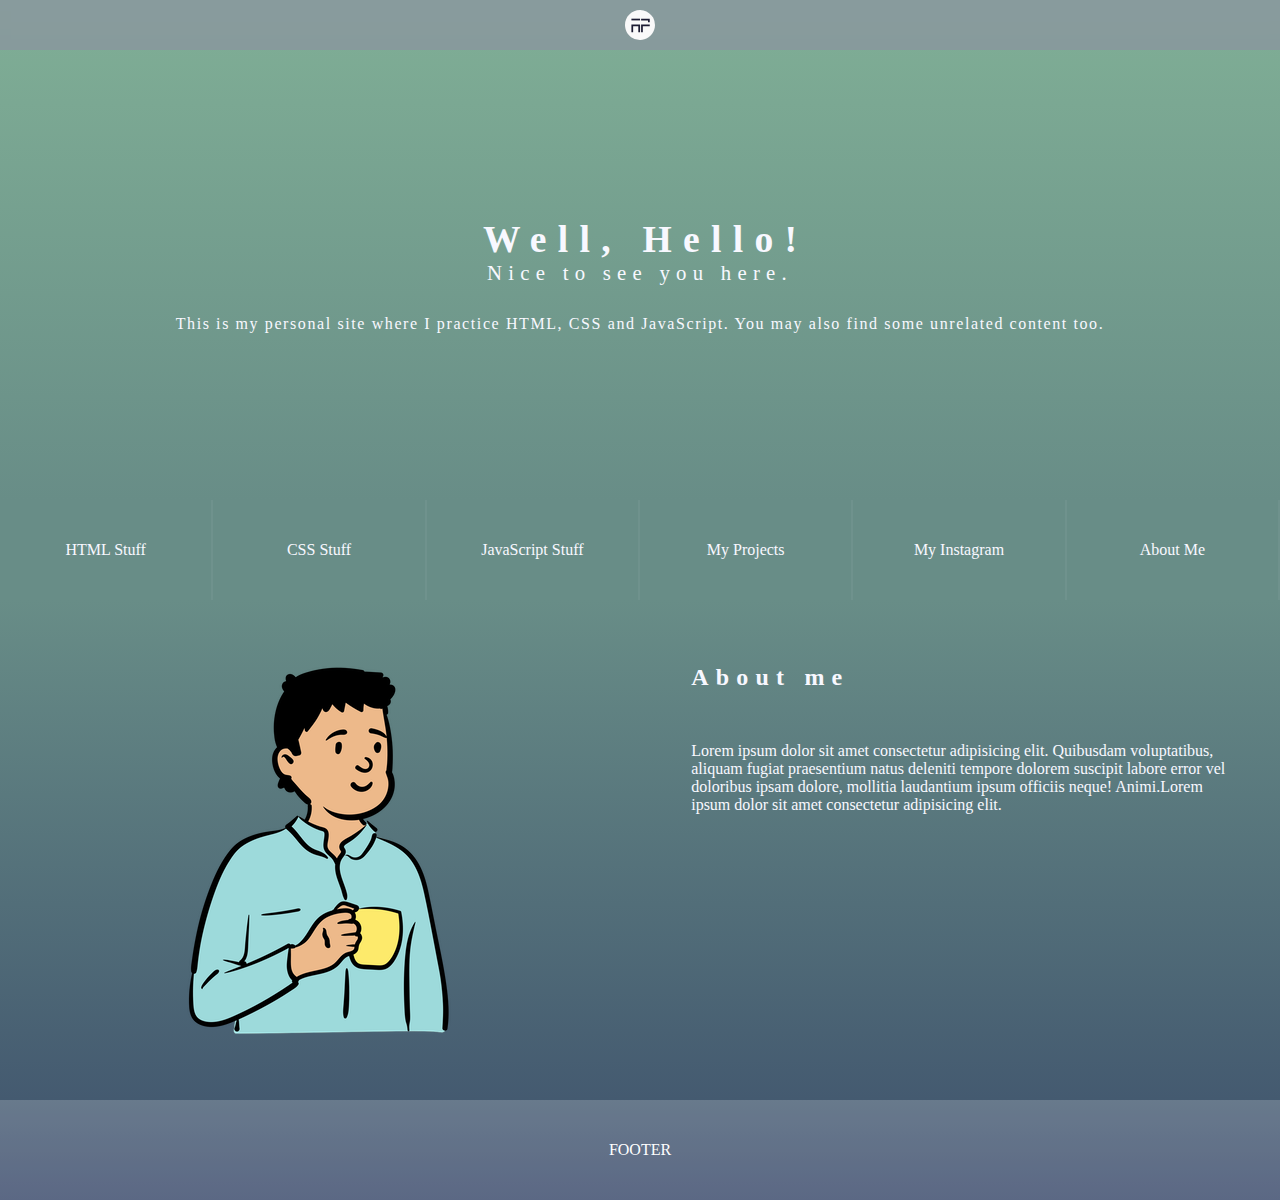
==== index.html @ 5094471c "Update index.html" ====
<!DOCTYPE html>
<html lang="en">
<head>
    <meta charset="UTF-8">
    <meta http-equiv="X-UA-Compatible" content="IE=edge">
    <meta name="viewport" content="width=device-width, initial-scale=1.0">
    <link rel="stylesheet" href="index.css">
    <title>Home Page</title>
    <link rel="shortcut icon" type="image/png" href="Images/favicon.png">
</head>
<body>
    <div class="page">
<!-- Header starts --> 

        <header class ="section section-outer header">
            <div class="section-inner menu">
                <a class="header-logo" href="index.html"><img src="Images/AP logo 4.svg" alt="Site logo"></a>
            </div>
            <div class="section-inner welcome">
                <span class="upper-text">Well, Hello!</span>
                <span class="lower-text lower-text-first">Nice to see you here.</span>
                <span class="lower-text lower-text-second">This is my personal site where I practice HTML, CSS and JavaScript.
                    You may also find some unrelated content too.
                    </span>
            </div>
        </header>

        <nav class="section section-outer features">
            <div class="fetures-section section-inner feature-html">
                <a class="features-links" href="index.html">HTML Stuff</a>
            </div>
            <div class="fetures-section section-inner feature-css">
                <a class="features-links" href="index.html">CSS Stuff</a>
            </div>
            <div class="fetures-section section-inner feature-js">
                <a class="features-links" href="date-and-time.html">JavaScript Stuff</a>
            </div>
            <div class="fetures-section section-inner feature-my-projects">
                <a class="features-links" href="index.html">My Projects</a>
            </div>
            <div class="fetures-section section-inner feature-insta">
                <a class="features-links" href="index.html">My Instagram</a>
            </div>
            <div class="fetures-section section-inner feature-about-me">
                <a class="features-links" href="index.html#content">About Me</a>
            </div>
        </nav>
        
        <section class="section section-outer content" id="content">

            <div class="content-section section-inner content-illustration">
                <img class="content-illustration-img" src="Images/Open-Peeps-Bust.png" alt="illustration">
            </div>

            <div class="content-section section-inner content-text">
                <h2 class="actual-text content-text-head">About me</h2>
                <p class="actual-text content-text-paragraph">Lorem ipsum dolor sit amet consectetur
                    adipisicing elit. Quibusdam voluptatibus, aliquam fugiat
                    praesentium natus deleniti tempore dolorem suscipit labore
                    error vel doloribus ipsam dolore, mollitia laudantium ipsum
                    officiis neque! Animi.Lorem ipsum dolor sit amet consectetur
                    adipisicing elit.</p>

            </div>         

        </section>



        <footer class="section section-outer footer">
            <div class=footer-inner>FOOTER</div>
        </footer>

    </div>
</body>
</html>

<!-- <nav class="section menu">menu</nav>
<section class="section welcome">welcome</section> -->
---- index.css ----
/* Fonts */

/* IBM Plex Sans Thai Looped */
@import url('https://fonts.googleapis.com/css2?family=IBM+Plex+Sans+Thai+Looped&display=swap');

/* All document setings */

* {
    margin: 0;
    padding: 0;
    box-sizing: border-box;
   
}

/* Responsive styles */

/* Mobile */
@media only screen and (max-width: 400px) {
    .feature-html,
    .feature-css,
    .feature-js,
    .feature-my-projects,
    .feature-insta,
    .feature-about-me {
        width: 100%;
    }

    .content-illustration,
    .content-text {
        min-width: 100%;
        max-height: 600px;
    }

    .upper-text {
        margin-bottom: 20px;
        font-size: 15px;
    }

}

/* Tablet */
@media only screen and (min-width: 401px) and (max-width: 960px) {
    .feature-html,
    .feature-css,
    .feature-js,
    .feature-my-projects,
    .feature-insta,
    .feature-about-me,
    .content-illustration,
    .content-text {
        width: 50%;
    }
}

/* Desktop */
@media only screen and (min-width: 961px) {
    .feature-html,
    .feature-css,
    .feature-js,
    .feature-my-projects,
    .feature-insta,
    .feature-about-me {
        width: 25%;
        max-width: 16.666666%;
        height: 100px;
    }
    .content-illustration,
    .content-text {
        width: 50%;
    }
}




/* General settings */

* 
    background: #000 !important;
    color: #0f0 !important;
    outline: solid #f00 1px !important;
  } 

body, html {
    font-family: IBM Plex Sans Thai Looped;
    min-height: 100vh;
    overflow-x: hidden; 
}

a {
    text-decoration: none;
    color: black;
}

/* Main parent element */
.page {
    display: flex;
    flex-wrap: wrap;

}

/* Main child element */
.section {
    width: 100%;
 /* Delete this, so you can change every other childs height */
    display: flex;
    justify-content: center;
}


/* HEADER */
.header {
    /* background-color: #80af96; This was: #9DCFB4 */
background: rgb(128,175,150);
background: linear-gradient(180deg, rgba(128,175,150,1) 0%, rgba(104,141,135,1) 100%);
    display: flex;
    height: 500px;
}

/* Sub-Main parent element */
.section-outer {
/*     display: flex; */
    flex-wrap: wrap;
}

/* Sub-Main child element */
/* Here we have a 100% width proprety, so any future sections won't change because of screen size */
.header .section-inner {
    width: 100%;
    display: flex;
    justify-content: center;
    align-items: center;
}

/* This element is fixed at the top, overlaying other elements below it. */
.menu {
    height: 50px;
    position: fixed;
    background-color: rgba(139, 147, 160, 0.7);
/*     background-blend-mode: multiply; */
    backdrop-filter: blur(5px);
}

.header-logo {
    height: 30px;
    width: 30px;
}


/* If we set height to 100% it almost looks perfect but there will be 40px behind the menu
(it is overlaying). So I added a menu tall margint to top and a 90% height (100% = .header 400px height;
90% = 360px) */
.welcome {
    height: 90%;
    margin-top: 50px;
    flex-direction: column;
}
.upper-text,
.lower-text {
    text-align: center;
    justify-content: center;
    align-items: center;
    padding: 0 7.5%;
    color: #F8F8FF;
}
.upper-text {
    font-size: 2.35em;
    letter-spacing: .3em;
    margin-right: -0.3em;
    font-weight: 600;
    text-align: center;
}

.lower-text-first {
    font-size: 1.3em;
    letter-spacing: .3em;
}

.lower-text-second {
    margin-top: 30px;
    font-size: 1em;
    letter-spacing: .1em;
}




/* FEATURES */
.features {
/*     background-color: #80af96; */

background: rgb(128,175,150);
background: linear-gradient(180deg, rgba(104,141,135,1) 0%, rgba(104,141,135,1) 100%);
}

/* Sub-Main child element */
/*  Here we dont have a 100% width proprety, so the future sections can change because of screen size  */
.features .section-inner {
    border-right: 2px solid rgba(255,255,255,.05);
    display: flex;
    justify-content: center;
    align-items: center;
    min-height: 50px;
}

.features-links {
    min-height: 100px;
    width: 100%;
    justify-content: center;
    align-items: center;
    text-align: center;
    display: flex;
    color: #F8F8FF;
}

/* .features-links:hover {
    background-color: #F2F3F4;
} */

/* https://www.youtube.com/watch?v=ceNMP-aQkQ4 Based on this tutorial */
.fetures-section {
    position: relative;
    z-index: 1;
}


/* https://www.youtube.com/watch?v=ceNMP-aQkQ4 Based on this tutorial */
.features-links::after {
    content: "";
    position: absolute;
    top: 0;
    left: 0;
    width: 100%;
    height: 100%;
    background-color: rgba(0,0,0,.07);
    z-index: -1;
    transform: scale(0);
/*     transform-origin: center; */
    transition: transform 300ms ease-in;
    
}
.features-links:hover::after {
    transform: scale(1);
} 



/* Content */

.content {
/*     background-color:  #344466; */
background: rgb(104,141,135);
background: linear-gradient(180deg, rgba(104,141,135,1) 0%, rgba(68,90,112,1) 100%);

    min-height: 500px;

}

.content .section-inner:not(.content-text) {
    height: 500px;
/*     border: 2px solid white; */
    display: flex;
    justify-content: center;
    align-items: center;
}



.content-illustration {
    height: 100%;
}

.content-illustration-img {
    max-width: 70%;

}


.content-text {
/*     background-color: slategrey; */
    flex-wrap: wrap;
    justify-content: center;
    display: inline-block;
    

} 
.actual-text {
    margin: 8%;
    color: #F8F8FF;
}

.content-text-head {
    margin-top: 10%;
    letter-spacing: .3em;
    margin-right: -0.3em;
    font-weight: 600;
}




/* FOOTER */
.footer {
    background: rgb(68,90,112);
    background: linear-gradient(180deg, rgba(68,90,112,1) 0%, rgba(52,68,102,1) 100%);
    height: 100px;
    display: flex;
    color: white;
}

.footer-inner {
    background-color: rgba(248, 248, 255, .2);
    width: 100%;
    height: 100%;
    text-align: center;
    display: flex;
    align-items: center;
    justify-content: center;
}
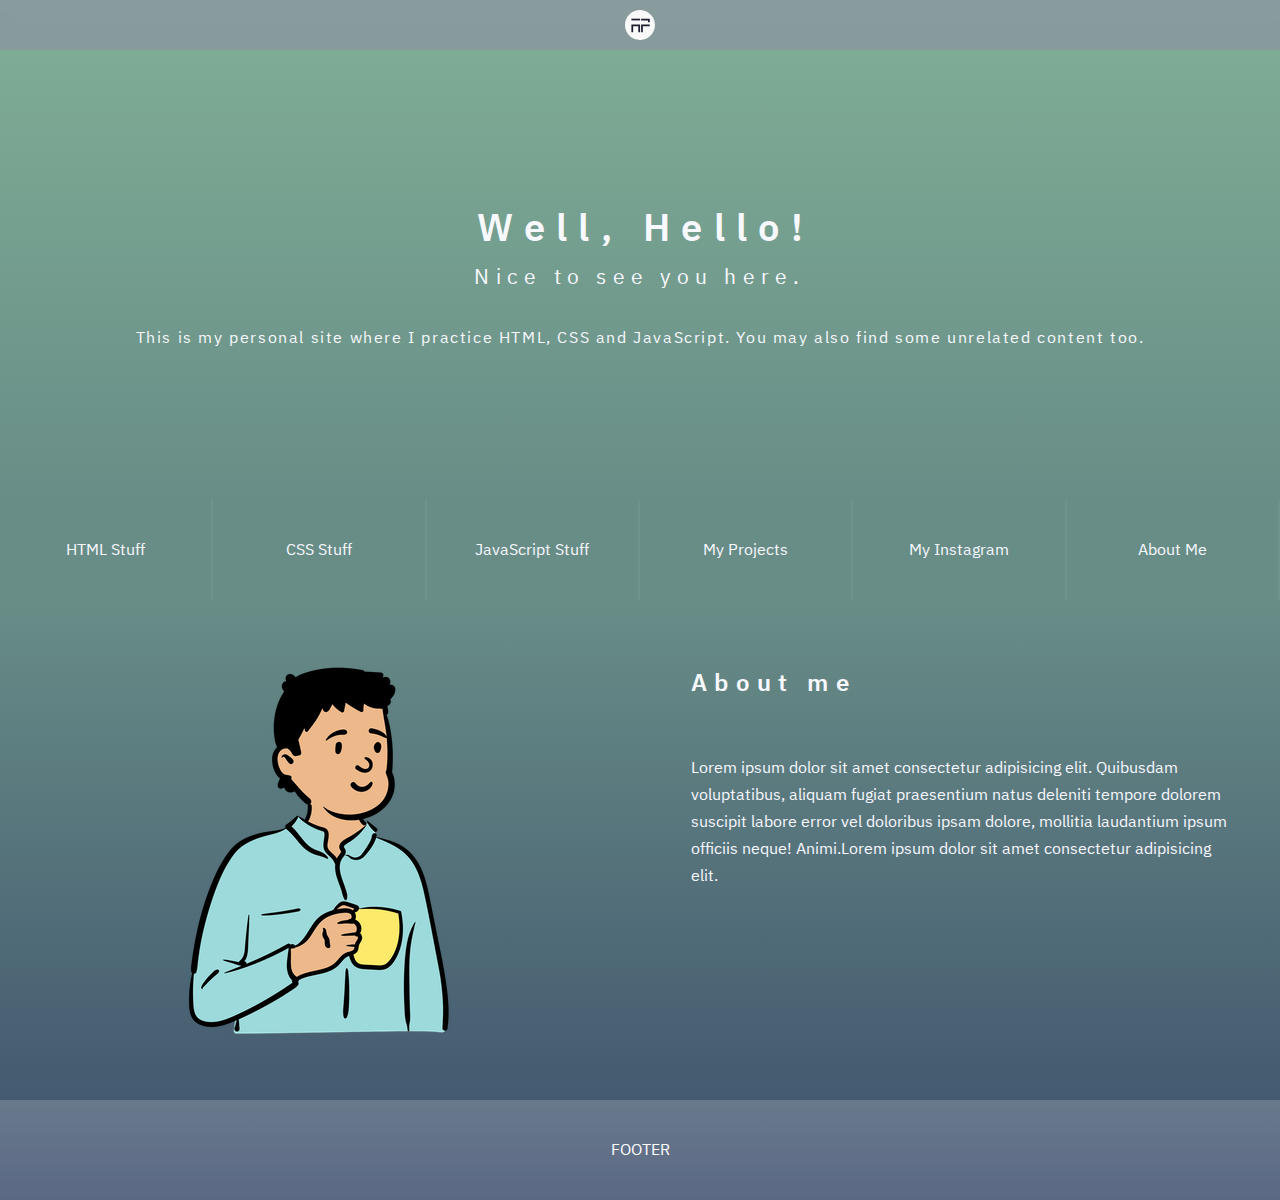
==== commit 288dd32d: "Overwrite" ====
--- a/index.html
+++ b/index.html
@@ -1,79 +1,79 @@
-<!DOCTYPE html>
-<html lang="en">
-<head>
-    <meta charset="UTF-8">
-    <meta http-equiv="X-UA-Compatible" content="IE=edge">
-    <meta name="viewport" content="width=device-width, initial-scale=1.0">
-    <link rel="stylesheet" href="index.css">
-    <title>Home Page</title>
-    <link rel="shortcut icon" type="image/png" href="Images/favicon.png">
-</head>
-<body>
-    <div class="page">
-<!-- Header starts --> 
-
-        <header class ="section section-outer header">
-            <div class="section-inner menu">
-                <a class="header-logo" href="index.html"><img src="Images/AP logo 4.svg" alt="Site logo"></a>
-            </div>
-            <div class="section-inner welcome">
-                <span class="upper-text">Well, Hello!</span>
-                <span class="lower-text lower-text-first">Nice to see you here.</span>
-                <span class="lower-text lower-text-second">This is my personal site where I practice HTML, CSS and JavaScript.
-                    You may also find some unrelated content too.
-                    </span>
-            </div>
-        </header>
-
-        <nav class="section section-outer features">
-            <div class="fetures-section section-inner feature-html">
-                <a class="features-links" href="index.html">HTML Stuff</a>
-            </div>
-            <div class="fetures-section section-inner feature-css">
-                <a class="features-links" href="index.html">CSS Stuff</a>
-            </div>
-            <div class="fetures-section section-inner feature-js">
-                <a class="features-links" href="date-and-time.html">JavaScript Stuff</a>
-            </div>
-            <div class="fetures-section section-inner feature-my-projects">
-                <a class="features-links" href="index.html">My Projects</a>
-            </div>
-            <div class="fetures-section section-inner feature-insta">
-                <a class="features-links" href="index.html">My Instagram</a>
-            </div>
-            <div class="fetures-section section-inner feature-about-me">
-                <a class="features-links" href="index.html#content">About Me</a>
-            </div>
-        </nav>
-        
-        <section class="section section-outer content" id="content">
-
-            <div class="content-section section-inner content-illustration">
-                <img class="content-illustration-img" src="Images/Open-Peeps-Bust.png" alt="illustration">
-            </div>
-
-            <div class="content-section section-inner content-text">
-                <h2 class="actual-text content-text-head">About me</h2>
-                <p class="actual-text content-text-paragraph">Lorem ipsum dolor sit amet consectetur
-                    adipisicing elit. Quibusdam voluptatibus, aliquam fugiat
-                    praesentium natus deleniti tempore dolorem suscipit labore
-                    error vel doloribus ipsam dolore, mollitia laudantium ipsum
-                    officiis neque! Animi.Lorem ipsum dolor sit amet consectetur
-                    adipisicing elit.</p>
-
-            </div>         
-
-        </section>
-
-
-
-        <footer class="section section-outer footer">
-            <div class=footer-inner>FOOTER</div>
-        </footer>
-
-    </div>
-</body>
-</html>
-
-<!-- <nav class="section menu">menu</nav>
-<section class="section welcome">welcome</section> -->
+<!DOCTYPE html>
+<html lang="en">
+<head>
+    <meta charset="UTF-8">
+    <meta http-equiv="X-UA-Compatible" content="IE=edge">
+    <meta name="viewport" content="width=device-width, initial-scale=1.0">
+    <link rel="stylesheet" href="index.css">
+    <title>Home Page</title>
+    <link rel="shortcut icon" type="image/png" href="Images/favicon.png">
+</head>
+<body>
+    <div class="page">
+<!-- Header starts --> 
+
+        <header class ="section section-outer header">
+            <div class="section-inner menu">
+                <a class="header-logo" href="index.html"><img src="Images/AP logo 4.svg" alt="Site logo"></a>
+            </div>
+            <div class="section-inner welcome">
+                <span class="upper-text">Well, Hello!</span>
+                <span class="lower-text lower-text-first">Nice to see you here.</span>
+                <span class="lower-text lower-text-second">This is my personal site where I practice HTML, CSS and JavaScript.
+                    You may also find some unrelated content too.
+                    </span>
+            </div>
+        </header>
+
+        <nav class="section section-outer features">
+            <div class="fetures-section section-inner feature-html">
+                <a class="features-links" href="index.html">HTML Stuff</a>
+            </div>
+            <div class="fetures-section section-inner feature-css">
+                <a class="features-links" href="index.html">CSS Stuff</a>
+            </div>
+            <div class="fetures-section section-inner feature-js">
+                <a class="features-links" href="date-and-time.html">JavaScript Stuff</a>
+            </div>
+            <div class="fetures-section section-inner feature-my-projects">
+                <a class="features-links" href="index.html">My Projects</a>
+            </div>
+            <div class="fetures-section section-inner feature-insta">
+                <a class="features-links" href="index.html">My Instagram</a>
+            </div>
+            <div class="fetures-section section-inner feature-about-me">
+                <a class="features-links" href="index.html#content">About Me</a>
+            </div>
+        </nav>
+        
+        <section class="section section-outer content" id="content">
+
+            <div class="content-section section-inner content-illustration">
+                <img class="content-illustration-img" src="Images/Open-Peeps-Bust.png" alt="illustration">
+            </div>
+
+            <div class="content-section section-inner content-text">
+                <h2 class="actual-text content-text-head">About me</h2>
+                <p class="actual-text content-text-paragraph">Lorem ipsum dolor sit amet consectetur
+                    adipisicing elit. Quibusdam voluptatibus, aliquam fugiat
+                    praesentium natus deleniti tempore dolorem suscipit labore
+                    error vel doloribus ipsam dolore, mollitia laudantium ipsum
+                    officiis neque! Animi.Lorem ipsum dolor sit amet consectetur
+                    adipisicing elit.</p>
+
+            </div>         
+
+        </section>
+
+
+
+        <footer class="section section-outer footer">
+            <div class=footer-inner>FOOTER</div>
+        </footer>
+
+    </div>
+</body>
+</html>
+
+<!-- <nav class="section menu">menu</nav>
+<section class="section welcome">welcome</section> -->
--- a/index.css
+++ b/index.css
@@ -1,320 +1,315 @@
-/* Fonts */
-
-/* IBM Plex Sans Thai Looped */
-@import url('https://fonts.googleapis.com/css2?family=IBM+Plex+Sans+Thai+Looped&display=swap');
-
-/* All document setings */
-
-* {
-    margin: 0;
-    padding: 0;
-    box-sizing: border-box;
-   
-}
-
-/* Responsive styles */
-
-/* Mobile */
-@media only screen and (max-width: 400px) {
-    .feature-html,
-    .feature-css,
-    .feature-js,
-    .feature-my-projects,
-    .feature-insta,
-    .feature-about-me {
-        width: 100%;
-    }
-
-    .content-illustration,
-    .content-text {
-        min-width: 100%;
-        max-height: 600px;
-    }
-
-    .upper-text {
-        margin-bottom: 20px;
-        font-size: 15px;
-    }
-
-}
-
-/* Tablet */
-@media only screen and (min-width: 401px) and (max-width: 960px) {
-    .feature-html,
-    .feature-css,
-    .feature-js,
-    .feature-my-projects,
-    .feature-insta,
-    .feature-about-me,
-    .content-illustration,
-    .content-text {
-        width: 50%;
-    }
-}
-
-/* Desktop */
-@media only screen and (min-width: 961px) {
-    .feature-html,
-    .feature-css,
-    .feature-js,
-    .feature-my-projects,
-    .feature-insta,
-    .feature-about-me {
-        width: 25%;
-        max-width: 16.666666%;
-        height: 100px;
-    }
-    .content-illustration,
-    .content-text {
-        width: 50%;
-    }
-}
-
-
-
-
-/* General settings */
-
-* 
-    background: #000 !important;
-    color: #0f0 !important;
-    outline: solid #f00 1px !important;
-  } 
-
-body, html {
-    font-family: IBM Plex Sans Thai Looped;
-    min-height: 100vh;
-    overflow-x: hidden; 
-}
-
-a {
-    text-decoration: none;
-    color: black;
-}
-
-/* Main parent element */
-.page {
-    display: flex;
-    flex-wrap: wrap;
-
-}
-
-/* Main child element */
-.section {
-    width: 100%;
- /* Delete this, so you can change every other childs height */
-    display: flex;
-    justify-content: center;
-}
-
-
-/* HEADER */
-.header {
-    /* background-color: #80af96; This was: #9DCFB4 */
-background: rgb(128,175,150);
-background: linear-gradient(180deg, rgba(128,175,150,1) 0%, rgba(104,141,135,1) 100%);
-    display: flex;
-    height: 500px;
-}
-
-/* Sub-Main parent element */
-.section-outer {
-/*     display: flex; */
-    flex-wrap: wrap;
-}
-
-/* Sub-Main child element */
-/* Here we have a 100% width proprety, so any future sections won't change because of screen size */
-.header .section-inner {
-    width: 100%;
-    display: flex;
-    justify-content: center;
-    align-items: center;
-}
-
-/* This element is fixed at the top, overlaying other elements below it. */
-.menu {
-    height: 50px;
-    position: fixed;
-    background-color: rgba(139, 147, 160, 0.7);
-/*     background-blend-mode: multiply; */
-    backdrop-filter: blur(5px);
-}
-
-.header-logo {
-    height: 30px;
-    width: 30px;
-}
-
-
-/* If we set height to 100% it almost looks perfect but there will be 40px behind the menu
-(it is overlaying). So I added a menu tall margint to top and a 90% height (100% = .header 400px height;
-90% = 360px) */
-.welcome {
-    height: 90%;
-    margin-top: 50px;
-    flex-direction: column;
-}
-.upper-text,
-.lower-text {
-    text-align: center;
-    justify-content: center;
-    align-items: center;
-    padding: 0 7.5%;
-    color: #F8F8FF;
-}
-.upper-text {
-    font-size: 2.35em;
-    letter-spacing: .3em;
-    margin-right: -0.3em;
-    font-weight: 600;
-    text-align: center;
-}
-
-.lower-text-first {
-    font-size: 1.3em;
-    letter-spacing: .3em;
-}
-
-.lower-text-second {
-    margin-top: 30px;
-    font-size: 1em;
-    letter-spacing: .1em;
-}
-
-
-
-
-/* FEATURES */
-.features {
-/*     background-color: #80af96; */
-
-background: rgb(128,175,150);
-background: linear-gradient(180deg, rgba(104,141,135,1) 0%, rgba(104,141,135,1) 100%);
-}
-
-/* Sub-Main child element */
-/*  Here we dont have a 100% width proprety, so the future sections can change because of screen size  */
-.features .section-inner {
-    border-right: 2px solid rgba(255,255,255,.05);
-    display: flex;
-    justify-content: center;
-    align-items: center;
-    min-height: 50px;
-}
-
-.features-links {
-    min-height: 100px;
-    width: 100%;
-    justify-content: center;
-    align-items: center;
-    text-align: center;
-    display: flex;
-    color: #F8F8FF;
-}
-
-/* .features-links:hover {
-    background-color: #F2F3F4;
-} */
-
-/* https://www.youtube.com/watch?v=ceNMP-aQkQ4 Based on this tutorial */
-.fetures-section {
-    position: relative;
-    z-index: 1;
-}
-
-
-/* https://www.youtube.com/watch?v=ceNMP-aQkQ4 Based on this tutorial */
-.features-links::after {
-    content: "";
-    position: absolute;
-    top: 0;
-    left: 0;
-    width: 100%;
-    height: 100%;
-    background-color: rgba(0,0,0,.07);
-    z-index: -1;
-    transform: scale(0);
-/*     transform-origin: center; */
-    transition: transform 300ms ease-in;
-    
-}
-.features-links:hover::after {
-    transform: scale(1);
-} 
-
-
-
-/* Content */
-
-.content {
-/*     background-color:  #344466; */
-background: rgb(104,141,135);
-background: linear-gradient(180deg, rgba(104,141,135,1) 0%, rgba(68,90,112,1) 100%);
-
-    min-height: 500px;
-
-}
-
-.content .section-inner:not(.content-text) {
-    height: 500px;
-/*     border: 2px solid white; */
-    display: flex;
-    justify-content: center;
-    align-items: center;
-}
-
-
-
-.content-illustration {
-    height: 100%;
-}
-
-.content-illustration-img {
-    max-width: 70%;
-
-}
-
-
-.content-text {
-/*     background-color: slategrey; */
-    flex-wrap: wrap;
-    justify-content: center;
-    display: inline-block;
-    
-
-} 
-.actual-text {
-    margin: 8%;
-    color: #F8F8FF;
-}
-
-.content-text-head {
-    margin-top: 10%;
-    letter-spacing: .3em;
-    margin-right: -0.3em;
-    font-weight: 600;
-}
-
-
-
-
-/* FOOTER */
-.footer {
-    background: rgb(68,90,112);
-    background: linear-gradient(180deg, rgba(68,90,112,1) 0%, rgba(52,68,102,1) 100%);
-    height: 100px;
-    display: flex;
-    color: white;
-}
-
-.footer-inner {
-    background-color: rgba(248, 248, 255, .2);
-    width: 100%;
-    height: 100%;
-    text-align: center;
-    display: flex;
-    align-items: center;
-    justify-content: center;
-}
-    
+/* Fonts */
+
+/* IBM Plex Sans Thai Looped */
+@import url('https://fonts.googleapis.com/css2?family=IBM+Plex+Sans+Thai+Looped&display=swap');
+
+/* All document setings */
+
+* {
+    margin: 0;
+    padding: 0;
+    box-sizing: border-box;
+   
+}
+
+/* Responsive styles */
+
+/* Mobile */
+@media only screen and (max-width: 400px) {
+    .feature-html,
+    .feature-css,
+    .feature-js,
+    .feature-my-projects,
+    .feature-insta,
+    .feature-about-me {
+        width: 100%;
+    }
+
+    .content-illustration,
+    .content-text {
+        min-width: 100%;
+        max-height: 600px;
+    }
+
+    .upper-text {
+        margin-bottom: 20px;
+        font-size: 15px;
+    }
+
+}
+
+/* Tablet */
+@media only screen and (min-width: 401px) and (max-width: 960px) {
+    .feature-html,
+    .feature-css,
+    .feature-js,
+    .feature-my-projects,
+    .feature-insta,
+    .feature-about-me,
+    .content-illustration,
+    .content-text {
+        width: 50%;
+    }
+}
+
+/* Desktop */
+@media only screen and (min-width: 961px) {
+    .feature-html,
+    .feature-css,
+    .feature-js,
+    .feature-my-projects,
+    .feature-insta,
+    .feature-about-me {
+        width: 25%;
+        max-width: 16.666666%;
+        height: 100px;
+    }
+    .content-illustration,
+    .content-text {
+        width: 50%;
+    }
+}
+
+
+
+
+/* General settings */
+
+
+body, html {
+    font-family: IBM Plex Sans Thai Looped;
+    min-height: 100vh;
+    overflow-x: hidden; 
+}
+
+a {
+    text-decoration: none;
+    color: black;
+}
+
+/* Main parent element */
+.page {
+    display: flex;
+    flex-wrap: wrap;
+
+}
+
+/* Main child element */
+.section {
+    width: 100%;
+ /* Delete this, so you can change every other childs height */
+    display: flex;
+    justify-content: center;
+}
+
+
+/* HEADER */
+.header {
+    /* background-color: #80af96; This was: #9DCFB4 */
+background: rgb(128,175,150);
+background: linear-gradient(180deg, rgba(128,175,150,1) 0%, rgba(104,141,135,1) 100%);
+    display: flex;
+    height: 500px;
+}
+
+/* Sub-Main parent element */
+.section-outer {
+/*     display: flex; */
+    flex-wrap: wrap;
+}
+
+/* Sub-Main child element */
+/* Here we have a 100% width proprety, so any future sections won't change because of screen size */
+.header .section-inner {
+    width: 100%;
+    display: flex;
+    justify-content: center;
+    align-items: center;
+}
+
+/* This element is fixed at the top, overlaying other elements below it. */
+.menu {
+    height: 50px;
+    position: fixed;
+    background-color: rgba(139, 147, 160, 0.7);
+/*     background-blend-mode: multiply; */
+    backdrop-filter: blur(5px);
+}
+
+.header-logo {
+    height: 30px;
+    width: 30px;
+}
+
+
+/* If we set height to 100% it almost looks perfect but there will be 40px behind the menu
+(it is overlaying). So I added a menu tall margint to top and a 90% height (100% = .header 400px height;
+90% = 360px) */
+.welcome {
+    height: 90%;
+    margin-top: 50px;
+    flex-direction: column;
+}
+.upper-text,
+.lower-text {
+    text-align: center;
+    justify-content: center;
+    align-items: center;
+    padding: 0 7.5%;
+    color: #F8F8FF;
+}
+.upper-text {
+    font-size: 2.35em;
+    letter-spacing: .3em;
+    margin-right: -0.3em;
+    font-weight: 600;
+    text-align: center;
+}
+
+.lower-text-first {
+    font-size: 1.3em;
+    letter-spacing: .3em;
+}
+
+.lower-text-second {
+    margin-top: 30px;
+    font-size: 1em;
+    letter-spacing: .1em;
+}
+
+
+
+
+/* FEATURES */
+.features {
+/*     background-color: #80af96; */
+
+background: rgb(128,175,150);
+background: linear-gradient(180deg, rgba(104,141,135,1) 0%, rgba(104,141,135,1) 100%);
+}
+
+/* Sub-Main child element */
+/*  Here we dont have a 100% width proprety, so the future sections can change because of screen size  */
+.features .section-inner {
+    border-right: 2px solid rgba(255,255,255,.05);
+    display: flex;
+    justify-content: center;
+    align-items: center;
+    min-height: 50px;
+}
+
+.features-links {
+    min-height: 100px;
+    width: 100%;
+    justify-content: center;
+    align-items: center;
+    text-align: center;
+    display: flex;
+    color: #F8F8FF;
+}
+
+/* .features-links:hover {
+    background-color: #F2F3F4;
+} */
+
+/* https://www.youtube.com/watch?v=ceNMP-aQkQ4 Based on this tutorial */
+.fetures-section {
+    position: relative;
+    z-index: 1;
+}
+
+
+/* https://www.youtube.com/watch?v=ceNMP-aQkQ4 Based on this tutorial */
+.features-links::after {
+    content: "";
+    position: absolute;
+    top: 0;
+    left: 0;
+    width: 100%;
+    height: 100%;
+    background-color: rgba(0,0,0,.07);
+    z-index: -1;
+    transform: scale(0);
+/*     transform-origin: center; */
+    transition: transform 300ms ease-in;
+    
+}
+.features-links:hover::after {
+    transform: scale(1);
+} 
+
+
+
+/* Content */
+
+.content {
+/*     background-color:  #344466; */
+background: rgb(104,141,135);
+background: linear-gradient(180deg, rgba(104,141,135,1) 0%, rgba(68,90,112,1) 100%);
+
+    min-height: 500px;
+
+}
+
+.content .section-inner:not(.content-text) {
+    height: 500px;
+/*     border: 2px solid white; */
+    display: flex;
+    justify-content: center;
+    align-items: center;
+}
+
+
+
+.content-illustration {
+    height: 100%;
+}
+
+.content-illustration-img {
+    max-width: 70%;
+
+}
+
+
+.content-text {
+/*     background-color: slategrey; */
+    flex-wrap: wrap;
+    justify-content: center;
+    display: inline-block;
+    
+
+} 
+.actual-text {
+    margin: 8%;
+    color: #F8F8FF;
+}
+
+.content-text-head {
+    margin-top: 10%;
+    letter-spacing: .3em;
+    margin-right: -0.3em;
+    font-weight: 600;
+}
+
+
+
+
+/* FOOTER */
+.footer {
+    background: rgb(68,90,112);
+    background: linear-gradient(180deg, rgba(68,90,112,1) 0%, rgba(52,68,102,1) 100%);
+    height: 100px;
+    display: flex;
+    color: white;
+}
+
+.footer-inner {
+    background-color: rgba(248, 248, 255, .2);
+    width: 100%;
+    height: 100%;
+    text-align: center;
+    display: flex;
+    align-items: center;
+    justify-content: center;
+}
+    
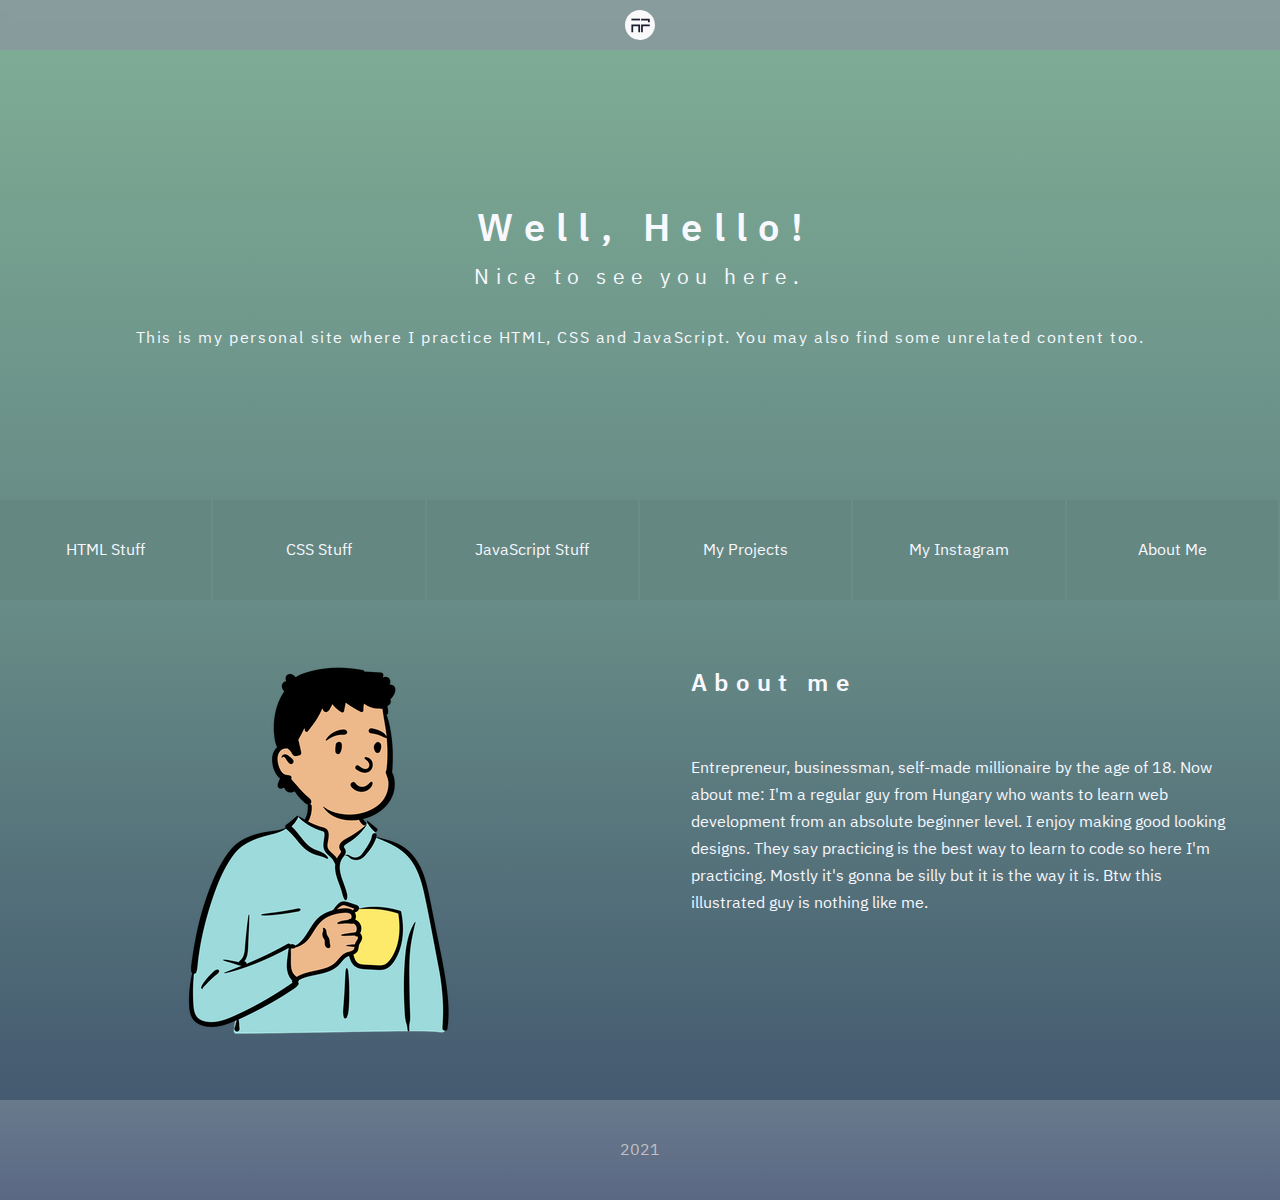
==== commit ea5eafb1: "Patch 5.0 - 2021.09.07." ====
--- a/index.html
+++ b/index.html
@@ -39,7 +39,7 @@
                 <a class="features-links" href="index.html">My Projects</a>
             </div>
             <div class="fetures-section section-inner feature-insta">
-                <a class="features-links" href="index.html">My Instagram</a>
+                <a class="features-links" href="https://www.instagram.com/attilapallagi/">My Instagram</a>
             </div>
             <div class="fetures-section section-inner feature-about-me">
                 <a class="features-links" href="index.html#content">About Me</a>
@@ -54,12 +54,13 @@
 
             <div class="content-section section-inner content-text">
                 <h2 class="actual-text content-text-head">About me</h2>
-                <p class="actual-text content-text-paragraph">Lorem ipsum dolor sit amet consectetur
-                    adipisicing elit. Quibusdam voluptatibus, aliquam fugiat
-                    praesentium natus deleniti tempore dolorem suscipit labore
-                    error vel doloribus ipsam dolore, mollitia laudantium ipsum
-                    officiis neque! Animi.Lorem ipsum dolor sit amet consectetur
-                    adipisicing elit.</p>
+                <p class="actual-text content-text-paragraph">Entrepreneur, businessman,
+                    self-made millionaire by the age of 18. Now about me: I'm a regular
+                    guy from Hungary who wants to learn web development from an absolute beginner
+                    level. I enjoy making good looking designs. They say practicing is the best way to learn to code so here
+                    I'm practicing. Mostly it's gonna be silly but it is the way it is. Btw this illustrated guy
+                    is nothing like me.
+                </p>
 
             </div>         
 
@@ -68,7 +69,7 @@
 
 
         <footer class="section section-outer footer">
-            <div class=footer-inner>FOOTER</div>
+            <div class=footer-inner>2021</div>
         </footer>
 
     </div>
--- a/index.css
+++ b/index.css
@@ -23,6 +23,7 @@
     .feature-insta,
     .feature-about-me {
         width: 100%;
+        border-bottom: 2px solid rgba(255,255,255,.05);
     }
 
     .content-illustration,
@@ -45,12 +46,16 @@
     .feature-js,
     .feature-my-projects,
     .feature-insta,
-    .feature-about-me,
+    .feature-about-me {
+        width: 50%;
+        border-bottom: 2px solid rgba(255,255,255,.05);
+    }
     .content-illustration,
     .content-text {
         width: 50%;
-    }
-}
+}
+}
+
 
 /* Desktop */
 @media only screen and (min-width: 961px) {
@@ -184,8 +189,8 @@
 .features {
 /*     background-color: #80af96; */
 
-background: rgb(128,175,150);
-background: linear-gradient(180deg, rgba(104,141,135,1) 0%, rgba(104,141,135,1) 100%);
+    background: rgb(104,140,135);
+    background: linear-gradient(180deg, rgba(100,135,130,1) 0%, rgba(100,135,130,1) 100%);
 }
 
 /* Sub-Main child element */
@@ -300,7 +305,7 @@
     background: linear-gradient(180deg, rgba(68,90,112,1) 0%, rgba(52,68,102,1) 100%);
     height: 100px;
     display: flex;
-    color: white;
+    color: rgb(192, 192, 192);
 }
 
 .footer-inner {
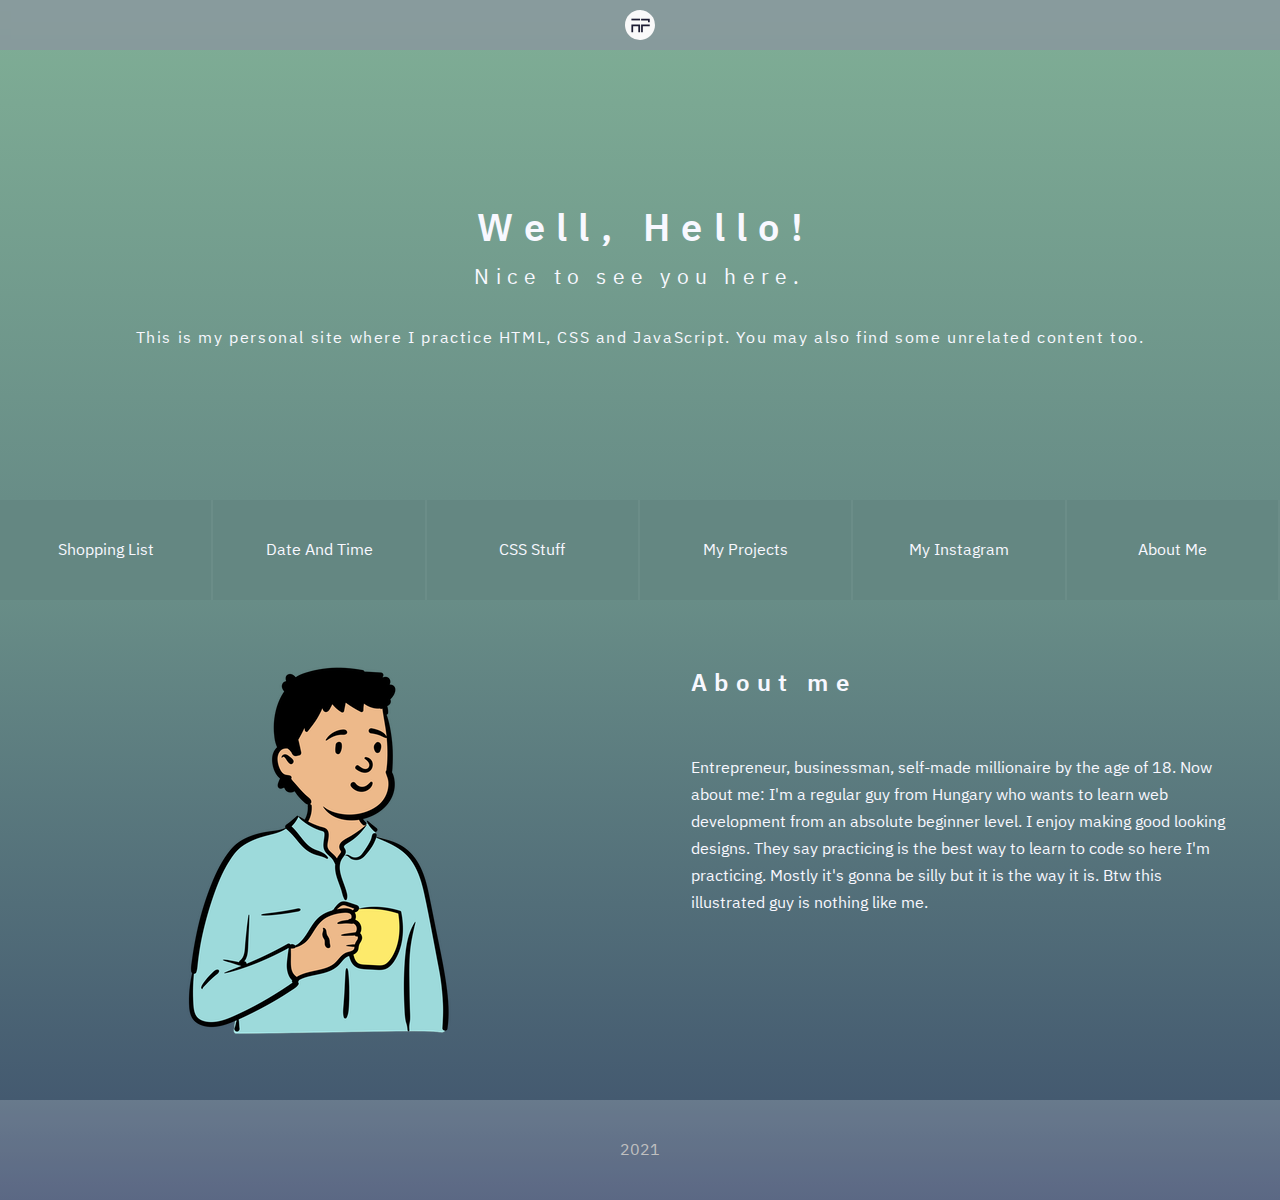
==== commit d98743a7: "Patch 5.0 - 2021.09.08." ====
--- a/index.html
+++ b/index.html
@@ -27,19 +27,19 @@
 
         <nav class="section section-outer features">
             <div class="fetures-section section-inner feature-html">
-                <a class="features-links" href="index.html">HTML Stuff</a>
+                <a class="features-links" href="shopping-list.html">Shopping List</a>
             </div>
             <div class="fetures-section section-inner feature-css">
-                <a class="features-links" href="index.html">CSS Stuff</a>
+                <a class="features-links" href="date-and-time.html">Date And Time</a>
             </div>
             <div class="fetures-section section-inner feature-js">
-                <a class="features-links" href="date-and-time.html">JavaScript Stuff</a>
+                <a class="features-links" href="index.html">CSS Stuff</a>
             </div>
             <div class="fetures-section section-inner feature-my-projects">
                 <a class="features-links" href="index.html">My Projects</a>
             </div>
             <div class="fetures-section section-inner feature-insta">
-                <a class="features-links" href="https://www.instagram.com/attilapallagi/">My Instagram</a>
+                <a class="features-links" target="_blanc" href="https://www.instagram.com/attilapallagi/">My Instagram</a>
             </div>
             <div class="fetures-section section-inner feature-about-me">
                 <a class="features-links" href="index.html#content">About Me</a>
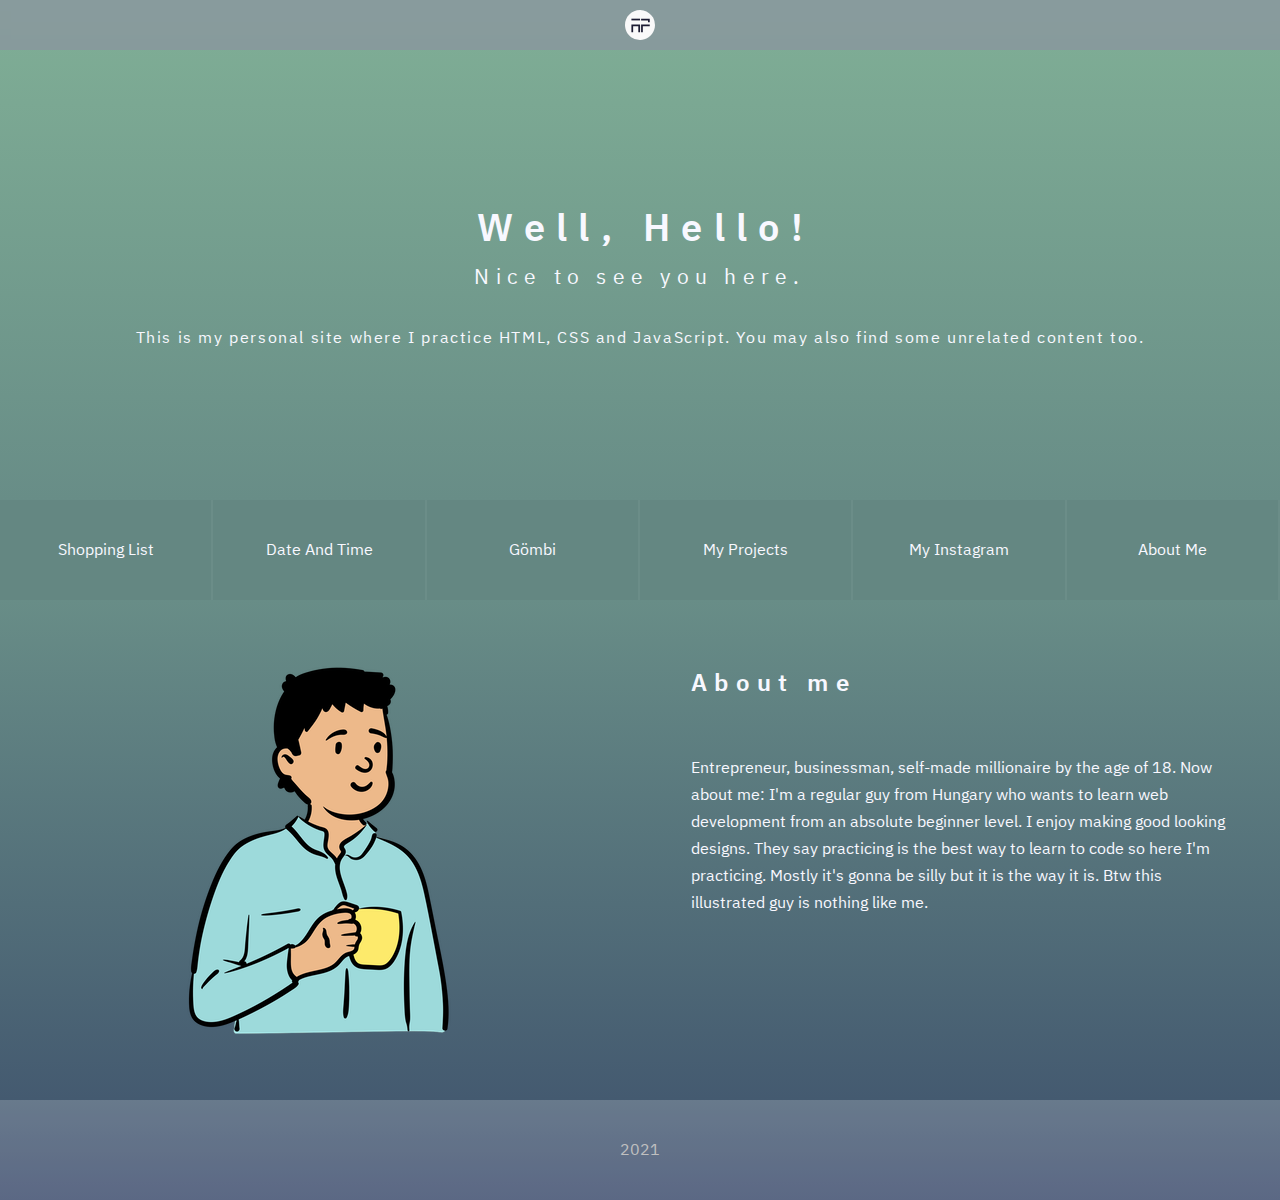
==== commit 8157f09d: "Patch 7.0 - 2021.09.12." ====
--- a/index.html
+++ b/index.html
@@ -33,7 +33,7 @@
                 <a class="features-links" href="date-and-time.html">Date And Time</a>
             </div>
             <div class="fetures-section section-inner feature-js">
-                <a class="features-links" href="index.html">CSS Stuff</a>
+                <a class="features-links" href="gombi.html">Gömbi</a>
             </div>
             <div class="fetures-section section-inner feature-my-projects">
                 <a class="features-links" href="index.html">My Projects</a>
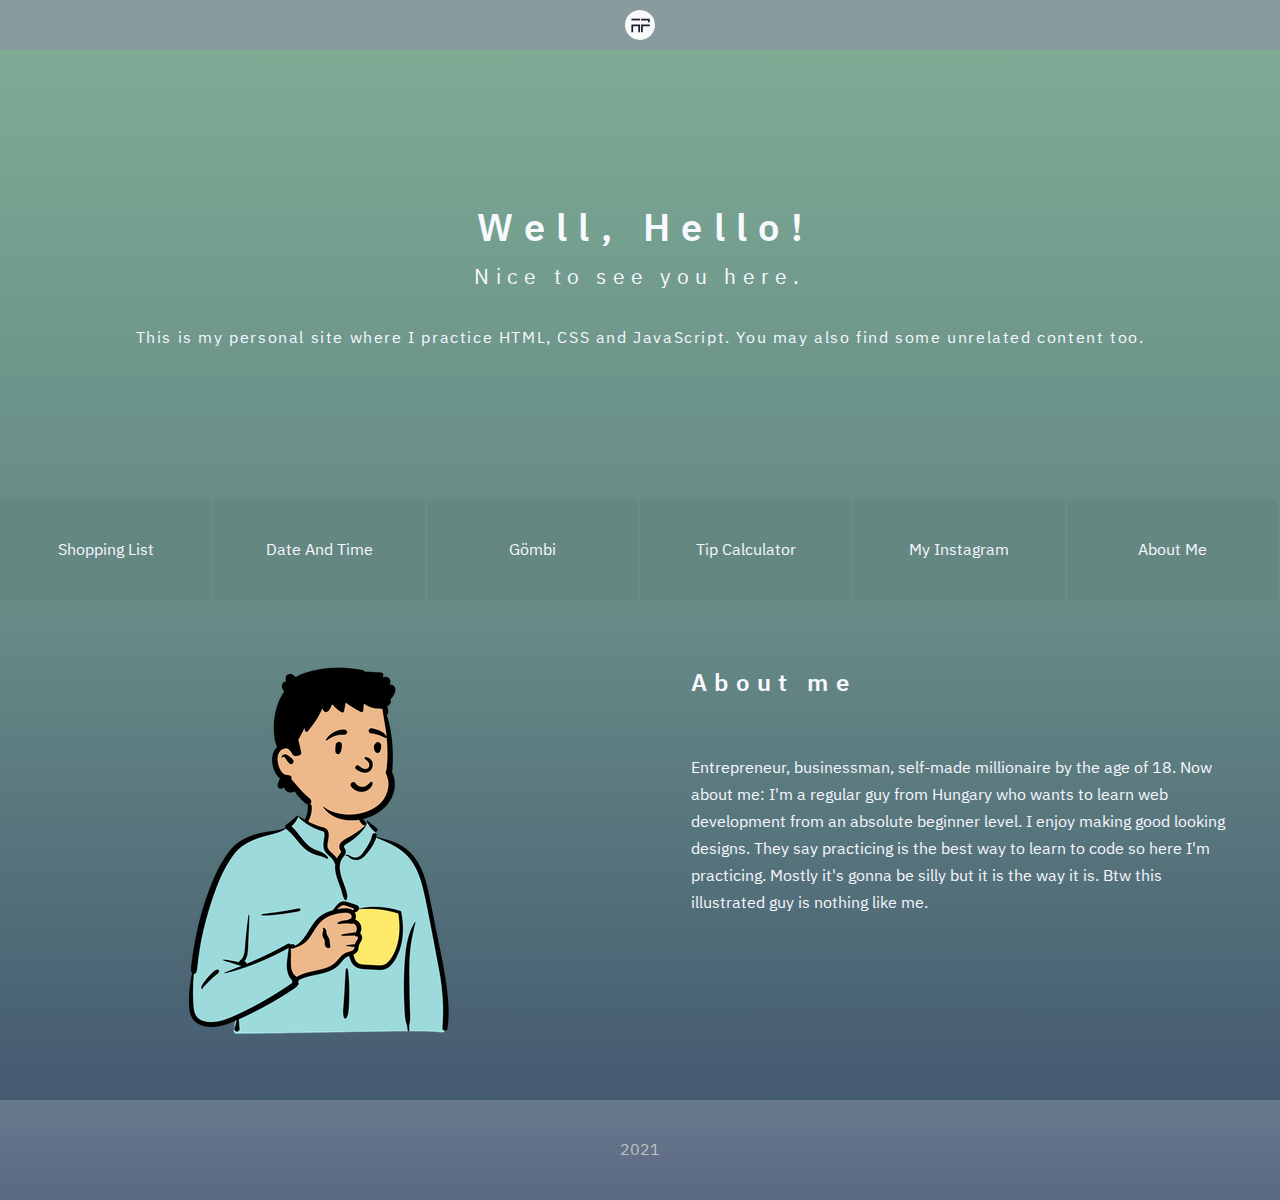
==== commit 6f85f756: "Patch 8 - 2021.09.14." ====
--- a/index.html
+++ b/index.html
@@ -36,7 +36,7 @@
                 <a class="features-links" href="gombi.html">Gömbi</a>
             </div>
             <div class="fetures-section section-inner feature-my-projects">
-                <a class="features-links" href="index.html">My Projects</a>
+                <a class="features-links" href="tip-calculator.html">Tip Calculator</a>
             </div>
             <div class="fetures-section section-inner feature-insta">
                 <a class="features-links" target="_blanc" href="https://www.instagram.com/attilapallagi/">My Instagram</a>
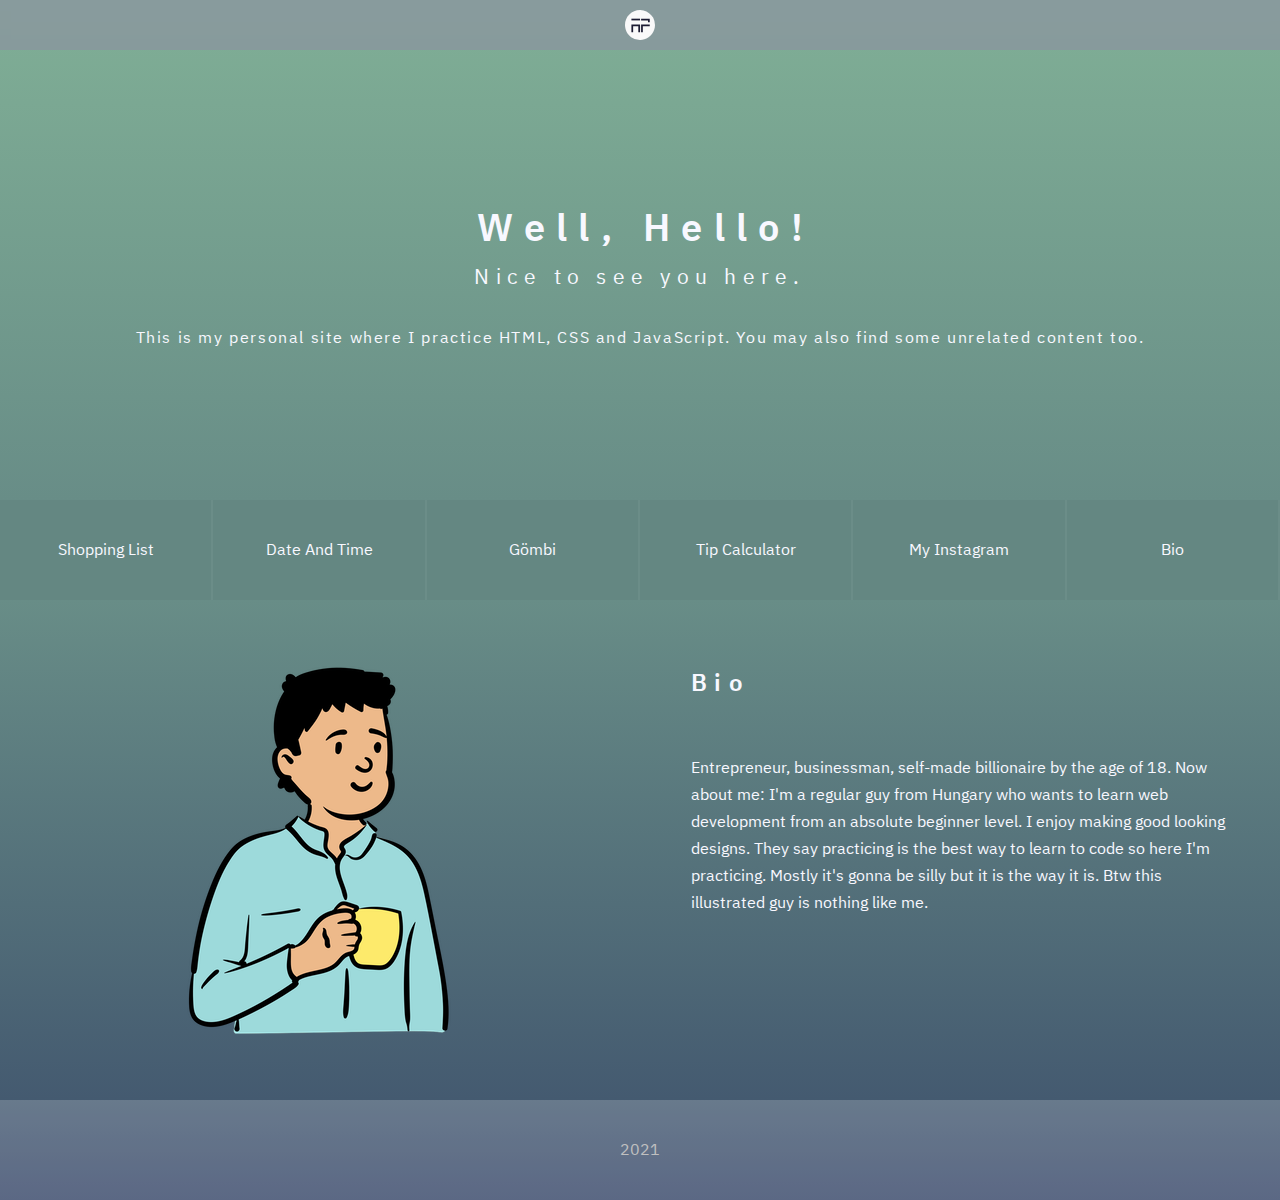
==== commit 43e3648f: "Patch 8.1 - 2021.09.15." ====
--- a/index.html
+++ b/index.html
@@ -42,7 +42,7 @@
                 <a class="features-links" target="_blanc" href="https://www.instagram.com/attilapallagi/">My Instagram</a>
             </div>
             <div class="fetures-section section-inner feature-about-me">
-                <a class="features-links" href="index.html#content">About Me</a>
+                <a class="features-links" href="index.html#content">Bio</a>
             </div>
         </nav>
         
@@ -53,9 +53,9 @@
             </div>
 
             <div class="content-section section-inner content-text">
-                <h2 class="actual-text content-text-head">About me</h2>
+                <h2 class="actual-text content-text-head">Bio</h2>
                 <p class="actual-text content-text-paragraph">Entrepreneur, businessman,
-                    self-made millionaire by the age of 18. Now about me: I'm a regular
+                    self-made billionaire by the age of 18. Now about me: I'm a regular
                     guy from Hungary who wants to learn web development from an absolute beginner
                     level. I enjoy making good looking designs. They say practicing is the best way to learn to code so here
                     I'm practicing. Mostly it's gonna be silly but it is the way it is. Btw this illustrated guy
